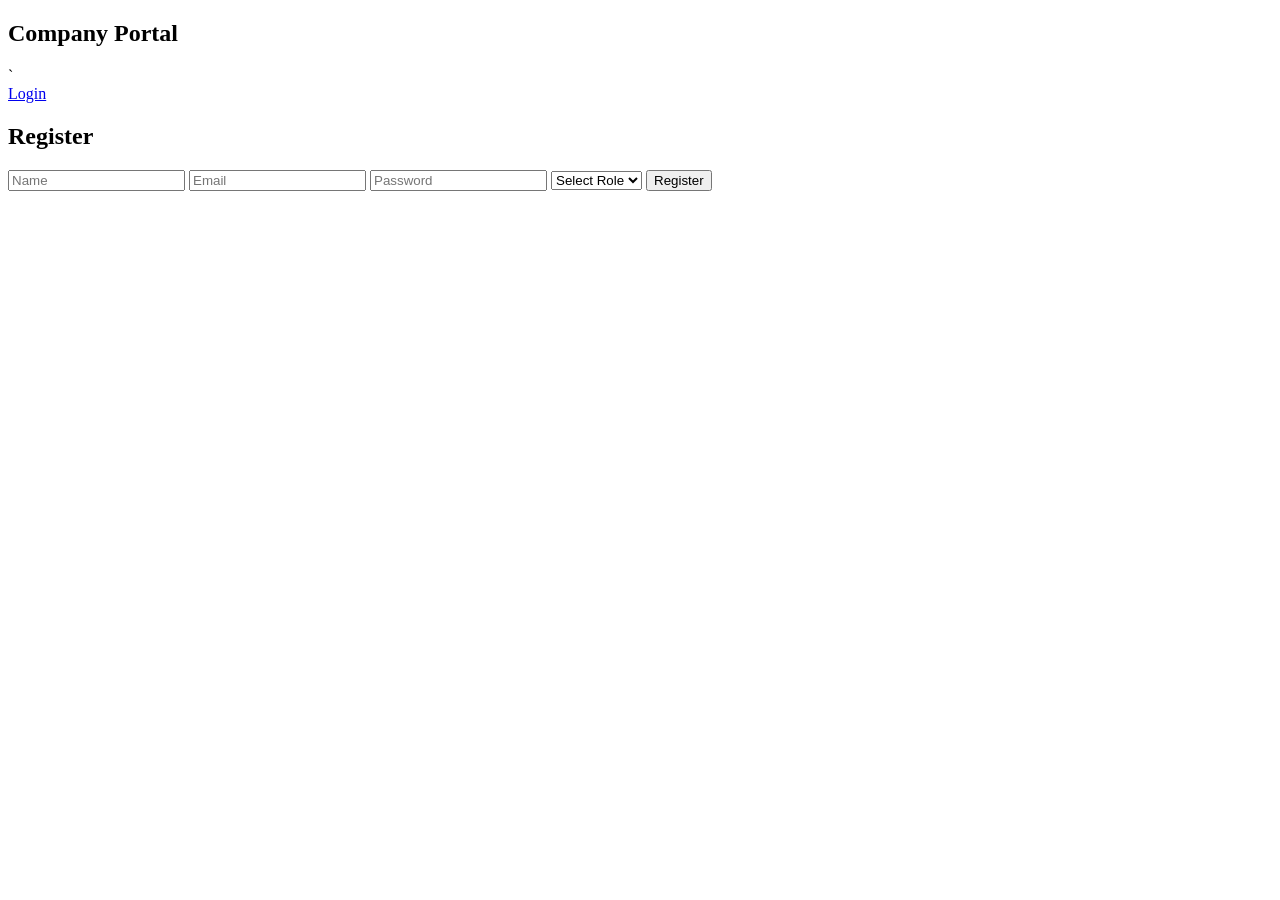
==== index.html @ b8ccbe69 "Add files via upload" ====
<!DOCTYPE html>
<html>
<head>
  <title>Register</title>
  <link rel="stylesheet" href="css/index.css">
</head>
<body>

<div class="navbar">
  <h2>Company Portal</h2>`
  <div>
    <a href="/login.html">Login</a>
    
  </div>
</div>

<div class="form-container">
  <h2>Register</h2>

  <form method="POST" action="/register">
    <input type="text" name="name" placeholder="Name" required />
    <input type="email" name="email" placeholder="Email" required />
    <input type="password" name="password" placeholder="Password" required />

    <select name="role" required>
      <option value="">Select Role</option>
      <option value="admin">Admin</option>
      <option value="manager">Manager</option>
      <option value="employee">Employee</option>
    </select>

    <button type="submit">Register</button>
  </form>
</div>

<script src="js/index.js"></script>

</body>
</html>
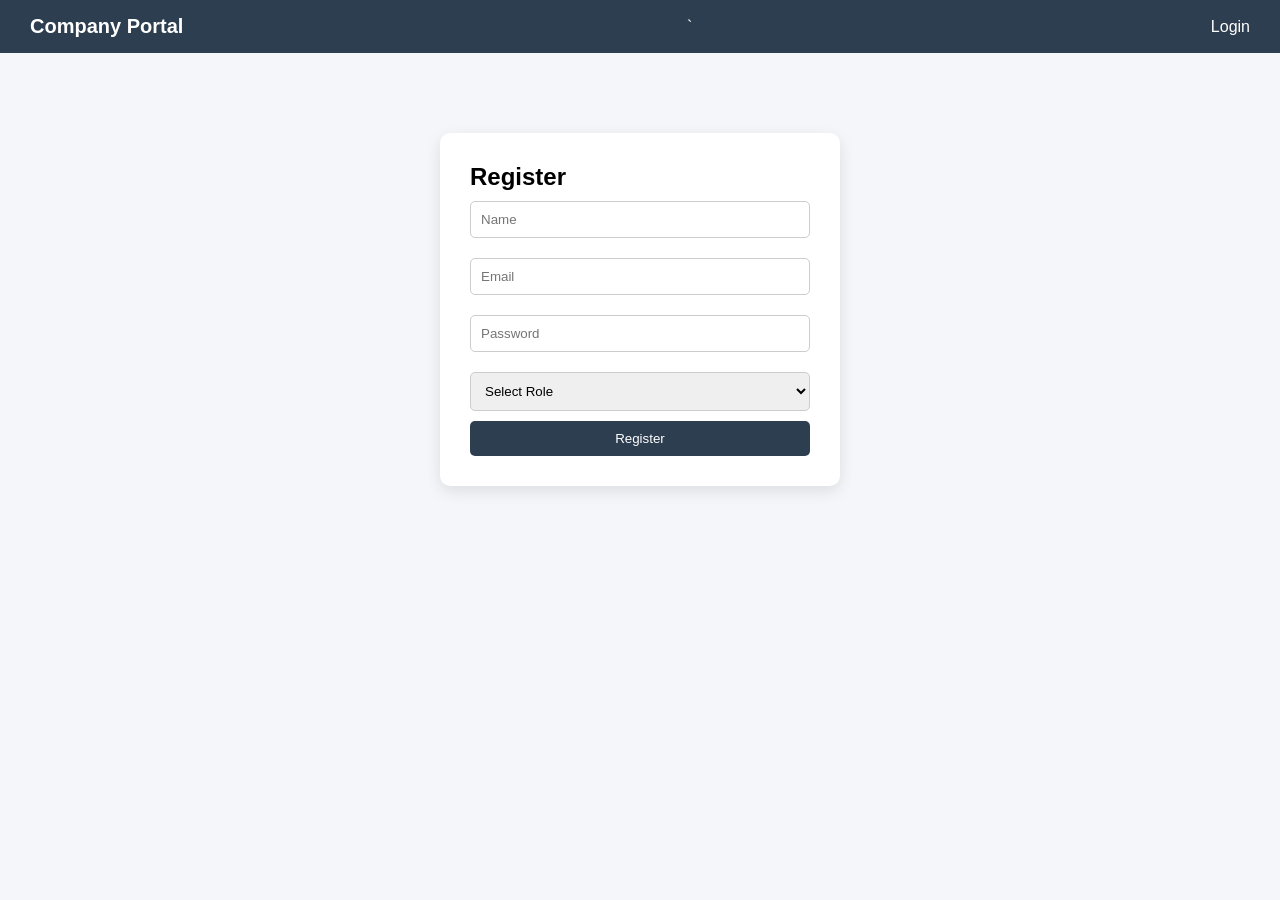
==== commit e2ccaab6: "Update index.html" ====
--- a/index.html
+++ b/index.html
@@ -2,7 +2,7 @@
 <html>
 <head>
   <title>Register</title>
-  <link rel="stylesheet" href="css/index.css">
+  <link rel="stylesheet" href="/index.css">
 </head>
 <body>
 
@@ -33,7 +33,8 @@
   </form>
 </div>
 
-<script src="js/index.js"></script>
+<script src="/index.js"></script>
 
 </body>
-</html>+
+</html>
--- a/index.css
+++ b/index.css
@@ -0,0 +1,109 @@
+/* Reset */
+* {
+  margin: 0;
+  padding: 0;
+  box-sizing: border-box;
+  font-family: Arial, Helvetica, sans-serif;
+}
+
+/* Body */
+body {
+  background: #f4f6f9;
+}
+
+/* ===== NAVBAR ===== */
+.navbar {
+  background: #2c3e50;
+  color: white;
+  padding: 15px 30px;
+  display: flex;
+  justify-content: space-between;
+  align-items: center;
+}
+
+.navbar h2 {
+  font-size: 20px;
+}
+
+.navbar a {
+  color: white;
+  text-decoration: none;
+  margin-left: 15px;
+}
+
+.navbar a:hover {
+  text-decoration: underline;
+}
+
+/* ===== SIDEBAR ===== */
+.layout {
+  display: flex;
+}
+
+.sidebar {
+  width: 220px;
+  background: #2d3748;
+  min-height: 100vh;
+  padding-top: 20px;
+}
+
+.sidebar a {
+  display: block;
+  color: white;
+  padding: 12px 20px;
+  text-decoration: none;
+}
+
+.sidebar a:hover {
+  background: #4a5568;
+}
+
+/* ===== CONTENT ===== */
+.content {
+  flex: 1;
+  padding: 30px;
+}
+
+.content h1 {
+  margin-bottom: 15px;
+}
+
+/* ===== FORM STYLING ===== */
+.form-container {
+  max-width: 400px;
+  margin: 80px auto;
+  background: white;
+  padding: 30px;
+  border-radius: 10px;
+  box-shadow: 0 5px 15px rgba(0,0,0,0.1);
+}
+
+input, select {
+  width: 100%;
+  padding: 10px;
+  margin: 10px 0;
+  border-radius: 5px;
+  border: 1px solid #ccc;
+}
+
+button {
+  width: 100%;
+  padding: 10px;
+  background: #2c3e50;
+  border: none;
+  color: white;
+  border-radius: 5px;
+  cursor: pointer;
+}
+
+button:hover {
+  background: #506377;
+}
+
+.logout-btn {
+  background: #e53e3e;
+}
+
+.logout-btn:hover {
+  background: #c53030;
+}
